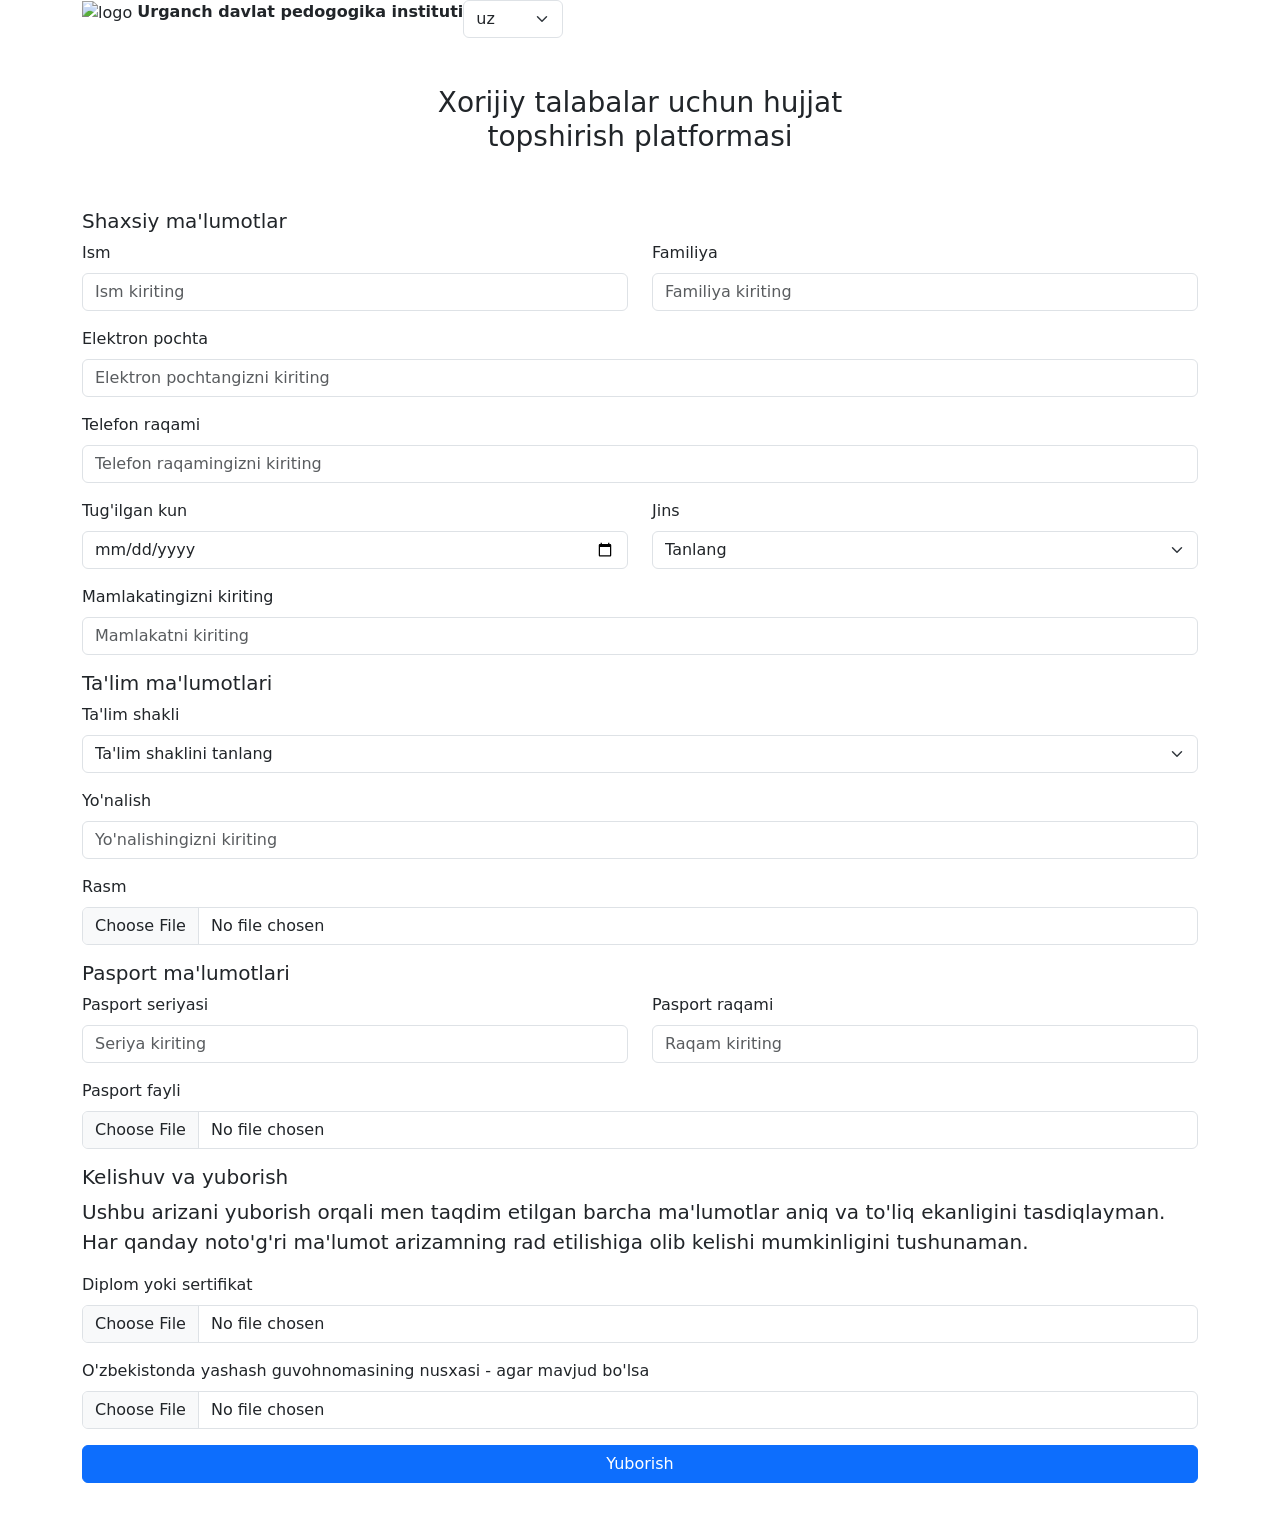
==== src/main/resources/templates/index.html @ fad31aa7 "add language pack" ====
<!DOCTYPE html>
<html lang="en" xmlns:th="https://www.thymeleaf.org">
<head>
    <meta charset="UTF-8">
    <meta name="viewport" content="width=device-width, initial-scale=1.0">
    <title>Hujjat topshirish formasi</title>
    <link rel="preconnect" href="https://fonts.googleapis.com">
    <link rel="preconnect" href="https://fonts.gstatic.com" crossorigin>
    <link href="https://fonts.googleapis.com/css2?family=Open+Sans:ital,wght@0,300..800;1,300..800&family=Poppins:ital,wght@0,100;0,200;0,300;0,400;0,500;0,600;0,700;0,800;0,900;1,100;1,200;1,300;1,400;1,500;1,600;1,700;1,800;1,900&display=swap"
          rel="stylesheet">
    <link href="https://cdn.jsdelivr.net/npm/bootstrap@5.3.0-alpha3/dist/css/bootstrap.min.css" rel="stylesheet">
    <link rel="stylesheet" href="/css/style.css">
</head>
<body>
<header class="header">
    <div class="container">
        <div class="nav">
            <div>
                <img src="/image/urspi_new.png" alt="logo" width="70px">
                <span style="font-weight: 900">Urganch davlat pedogogika instituti</span>
            </div>
            <select id="lang" class="form-select" style="width: 100px">
                <option value="uz" name="uz">uz</option>
                <option value="ru" name="ru">ru</option>
                <option value="eng" name="eng">eng</option>
            </select>
        </div>


    </div>
</header>

<div class="d-flex justify-content-center text-center mt-5">
    <h3 class="header-text">Xorijiy talabalar uchun hujjat <br> topshirish platformasi</h3>
</div>

<div class="container form-container mt-5 mb-5">
    <div>
        <form method="post" action="/create/application" enctype="multipart/form-data">
            <h5>Shaxsiy ma'lumotlar</h5>
            <div class="row mb-3">
                <div class="col-md-6">
                    <label for="firstName" class="form-label">Ism</label>
                    <input type="text" class="form-control" id="firstName"  placeholder="Ism kiriting" name="firstName" th:field="${studentDTO.firstName}">
                </div>
                <div class="col-md-6">
                    <label for="lastName" class="form-label">Familiya</label>
                    <input type="text" class="form-control" id="lastName" placeholder="Familiya kiriting" name="lastName" th:field="${studentDTO.lastName}">
                </div>
            </div>

            <div class="mb-3">
                <label for="email" class="form-label">Elektron pochta</label>
                <input type="email" class="form-control" id="email" placeholder="Elektron pochtangizni kiriting" name="email" th:field="${studentDTO.email}">
            </div>

            <div class="mb-3">
                <label for="phone" class="form-label">Telefon raqami</label>
                <input type="tel" class="form-control" id="phone" placeholder="Telefon raqamingizni kiriting" name="phone" th:field="${studentDTO.phone}">
            </div>

            <div class="row mb-3">
                <div class="col-md-6">
                    <label for="birthDate" class="form-label">Tug'ilgan kun</label>
                    <input type="date" class="form-control" id="birthDate" th:field="${studentDTO.birthDate}" name="birthDate">
                </div>
                <div class="col-md-6">
                    <label for="gender" class="form-label">Jins</label>
                    <select class="form-select" id="gender" name="gender" th:field="${studentDTO.gender}">
                        <option value="">Tanlang</option>
                        <option value="male">Erkak</option>
                        <option value="female">Ayol</option>
                    </select>
                </div>
            </div>

            <div class="mb-3">
                <label for="country" class="form-label">Mamlakatingizni kiriting</label>
                <input type="text" class="form-control" name="country" id="country" placeholder="Mamlakatni kiriting" th:field="${studentDTO.country}">
            </div>
            <div>
                <h5>Ta'lim ma'lumotlari</h5>
                <div class="mb-3">
                    <label for="educationType" class="form-label">Ta'lim shakli</label>
                    <select class="form-select" id="educationType" name="studyType" th:field="${studentDTO.studyType}">
                        <option value="">Ta'lim shaklini tanlang</option>
                        <option value="bakalavr">Bakalavr</option>
                        <option value="magistr">Magistr</option>
                    </select>
                </div>

                <div class="mb-3">
                    <label for="specialization" class="form-label">Yo'nalish</label>
                    <input type="text" class="form-control" id="specialization" placeholder="Yo'nalishingizni kiriting" name="studyDirection" th:field="${studentDTO.studyDirection}">
                </div>

                <div class="mb-3">
                    <label for="photo" class="form-label">Rasm</label>
                    <input type="file" class="form-control" id="photo" name="imageLink" th:field="${studentDTO.imageLink}">
                </div>

                <h5>Pasport ma'lumotlari</h5>
                <div class="row mb-3">
                    <div class="col-md-6">
                        <label for="idCardSeries" class="form-label">Pasport seriyasi</label>
                        <input type="text" class="form-control" id="idCardSeries" placeholder="Seriya kiriting" name="idCardSeries" th:field="${studentDTO.idCardSeries}">
                    </div>
                    <div class="col-md-6">
                        <label for="passportNumber" class="form-label">Pasport raqami</label>
                        <input type="text" class="form-control" id="passportNumber" placeholder="Raqam kiriting" name="idCardNumber" th:field="${studentDTO.idCardNumber}">
                    </div>
                </div>

                <div class="mb-1">
                    <label for="passportFile" class="form-label">Pasport fayli</label>
                    <input type="file" class="form-control" id="passportFile" name="idCardFileLink" th:field="${studentDTO.idCardFileLink}">
                </div>

                <h5 class="mt-3">Kelishuv va yuborish</h5>
                <p class="lead">Ushbu arizani yuborish orqali men taqdim etilgan barcha ma'lumotlar aniq va to'liq
                    ekanligini tasdiqlayman. Har qanday noto'g'ri ma'lumot arizamning rad etilishiga olib kelishi
                    mumkinligini tushunaman.</p>

                <div class="mb-3">
                    <label for="diplomaFile" class="form-label">Diplom yoki sertifikat</label>
                    <input type="file" class="form-control" id="diplomaFile" name="diplomaOrCertificateLink" th:field="${studentDTO.diplomaOrCertificateLink}" >
                </div>

                <div class="mb-3">
                    <label for="residencePermit" class="form-label">O'zbekistonda yashash guvohnomasining nusxasi - agar
                        mavjud bo'lsa</label>
                    <input type="file" class="form-control" id="residencePermit" name="testimonyFileLink" th:field="${studentDTO.testimonyFileLink}">
                </div>

                <button type="submit" class="btn btn-primary w-100">Yuborish</button>

            </div>
        </form>
    </div>
</div>
<script src="https://cdn.jsdelivr.net/npm/bootstrap@5.3.0-alpha3/dist/js/bootstrap.bundle.min.js"></script>
<script>
    document.getElementById("lang").addEventListener("change", function() {
        const selectedValue = this.value;
        if (selectedValue) {
            window.location.href = `?lang=${selectedValue}`;
            fetch(`?lang=${selectedValue}`)
                .then(response => response.text())  // Assuming the response is plain text
                .then(data => {
                    console.log(data);
                    // Optionally, do something with the response, e.g., update the DOM
                })
                .catch(error => console.error('Error:', error));
        }
    });
</script>
</body>
</html>
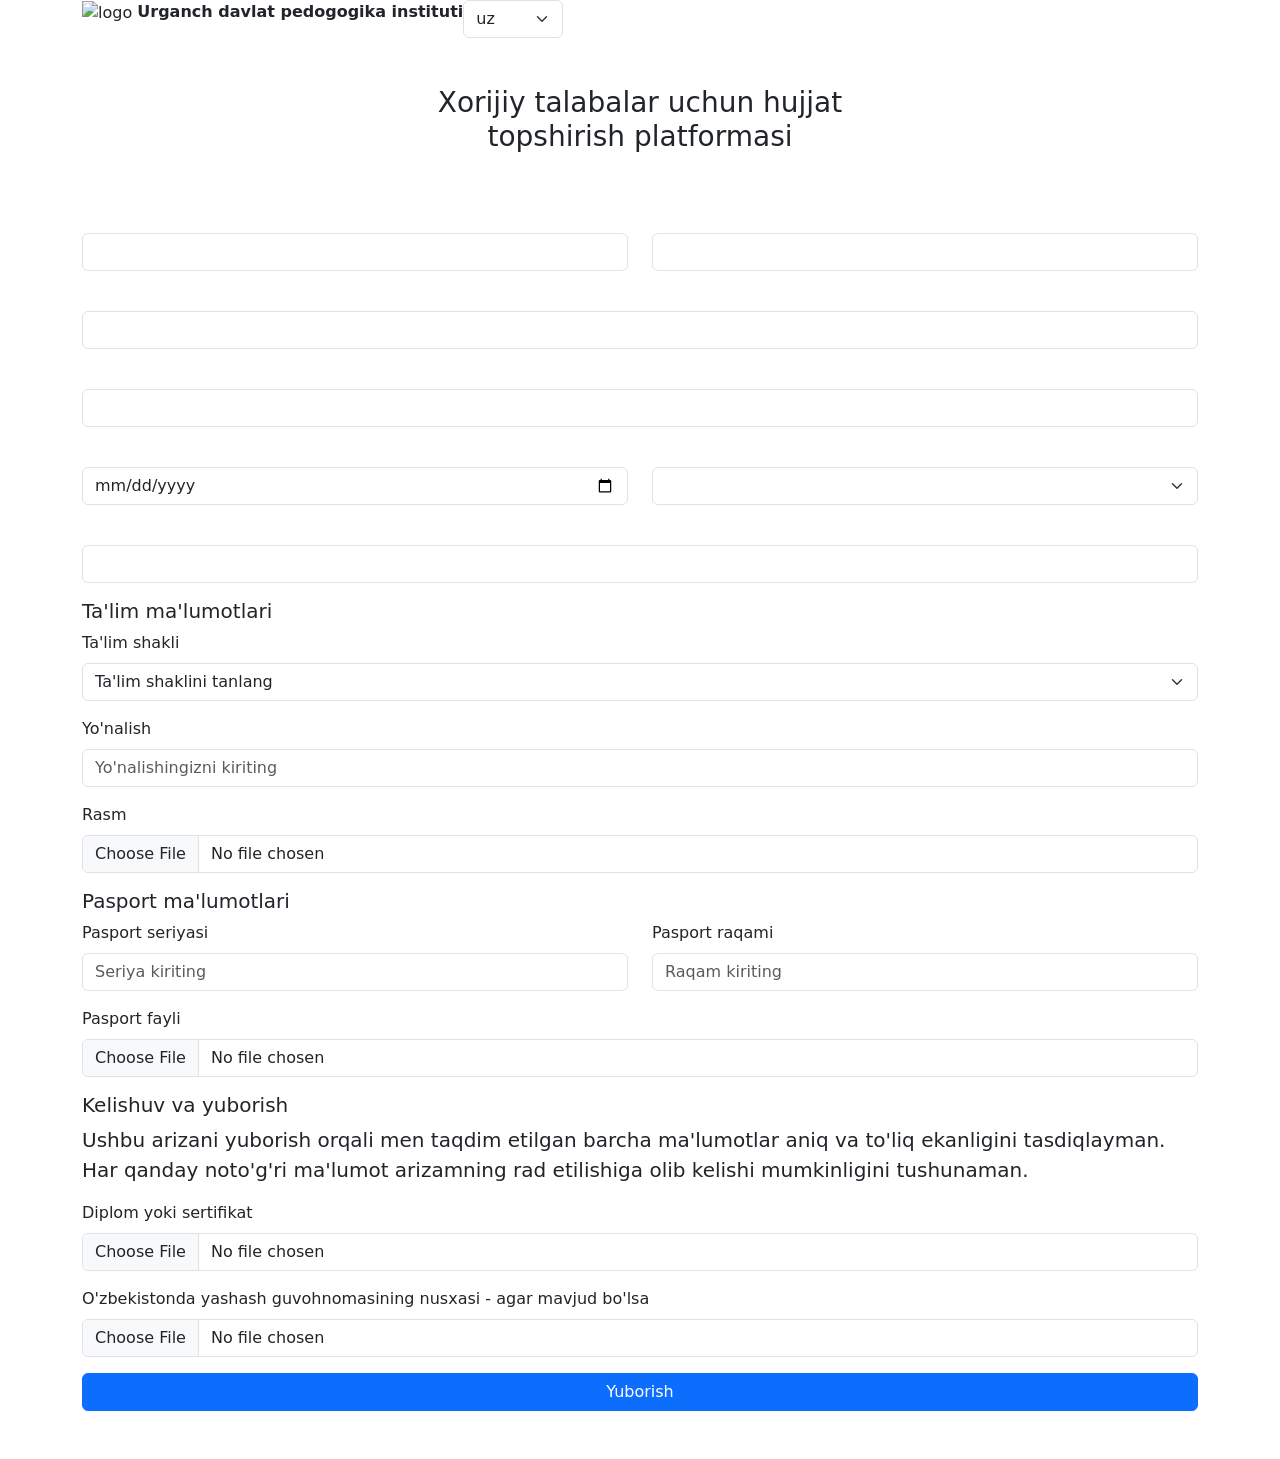
==== commit 349dc9ad: "add message source and properties files" ====
--- a/src/main/resources/templates/index.html
+++ b/src/main/resources/templates/index.html
@@ -31,52 +31,51 @@
 </header>
 
 <div class="d-flex justify-content-center text-center mt-5">
-    <h3 class="header-text">Xorijiy talabalar uchun hujjat <br> topshirish platformasi</h3>
+    <h3 class="header-text" th:text="#{title}" >Xorijiy talabalar uchun hujjat <br> topshirish platformasi</h3>
 </div>
 
 <div class="container form-container mt-5 mb-5">
     <div>
         <form method="post" action="/create/application" enctype="multipart/form-data">
-            <h5>Shaxsiy ma'lumotlar</h5>
             <div class="row mb-3">
                 <div class="col-md-6">
-                    <label for="firstName" class="form-label">Ism</label>
-                    <input type="text" class="form-control" id="firstName"  placeholder="Ism kiriting" name="firstName" th:field="${studentDTO.firstName}">
+                    <label for="firstName" class="form-label" th:text="#{firstname}"></label>
+                    <input type="text" class="form-control" id="firstName" name="firstName" th:field="${studentDTO.firstName}">
                 </div>
                 <div class="col-md-6">
-                    <label for="lastName" class="form-label">Familiya</label>
-                    <input type="text" class="form-control" id="lastName" placeholder="Familiya kiriting" name="lastName" th:field="${studentDTO.lastName}">
+                    <label for="lastName" class="form-label" th:text="#{lastname}"></label>
+                    <input type="text" class="form-control" id="lastName" name="lastName" th:field="${studentDTO.lastName}">
                 </div>
             </div>
 
             <div class="mb-3">
-                <label for="email" class="form-label">Elektron pochta</label>
-                <input type="email" class="form-control" id="email" placeholder="Elektron pochtangizni kiriting" name="email" th:field="${studentDTO.email}">
+                <label for="email" class="form-label" th:text="#{email}"></label>
+                <input type="email" class="form-control" id="email" name="email" th:field="${studentDTO.email}">
             </div>
 
             <div class="mb-3">
-                <label for="phone" class="form-label">Telefon raqami</label>
-                <input type="tel" class="form-control" id="phone" placeholder="Telefon raqamingizni kiriting" name="phone" th:field="${studentDTO.phone}">
+                <label for="phone" class="form-label" th:text="#{phone}"></label>
+                <input type="tel" class="form-control" id="phone" name="phone" th:field="${studentDTO.phone}">
             </div>
 
             <div class="row mb-3">
                 <div class="col-md-6">
-                    <label for="birthDate" class="form-label">Tug'ilgan kun</label>
+                    <label for="birthDate" class="form-label" th:text="#{birthDate}"></label>
                     <input type="date" class="form-control" id="birthDate" th:field="${studentDTO.birthDate}" name="birthDate">
                 </div>
                 <div class="col-md-6">
-                    <label for="gender" class="form-label">Jins</label>
+                    <label for="gender" class="form-label" th:text="#{gender}"></label>
                     <select class="form-select" id="gender" name="gender" th:field="${studentDTO.gender}">
-                        <option value="">Tanlang</option>
-                        <option value="male">Erkak</option>
-                        <option value="female">Ayol</option>
+                        <option value="" th:text="#{select}"></option>
+                        <option value="male" th:text="#{male}"></option>
+                        <option value="female" th:text="#{female}"></option>
                     </select>
                 </div>
             </div>
 
             <div class="mb-3">
-                <label for="country" class="form-label">Mamlakatingizni kiriting</label>
-                <input type="text" class="form-control" name="country" id="country" placeholder="Mamlakatni kiriting" th:field="${studentDTO.country}">
+                <label for="country" class="form-label" th:text="#{country}"></label>
+                <input type="text" class="form-control" name="country" id="country" th:field="${studentDTO.country}">
             </div>
             <div>
                 <h5>Ta'lim ma'lumotlari</h5>
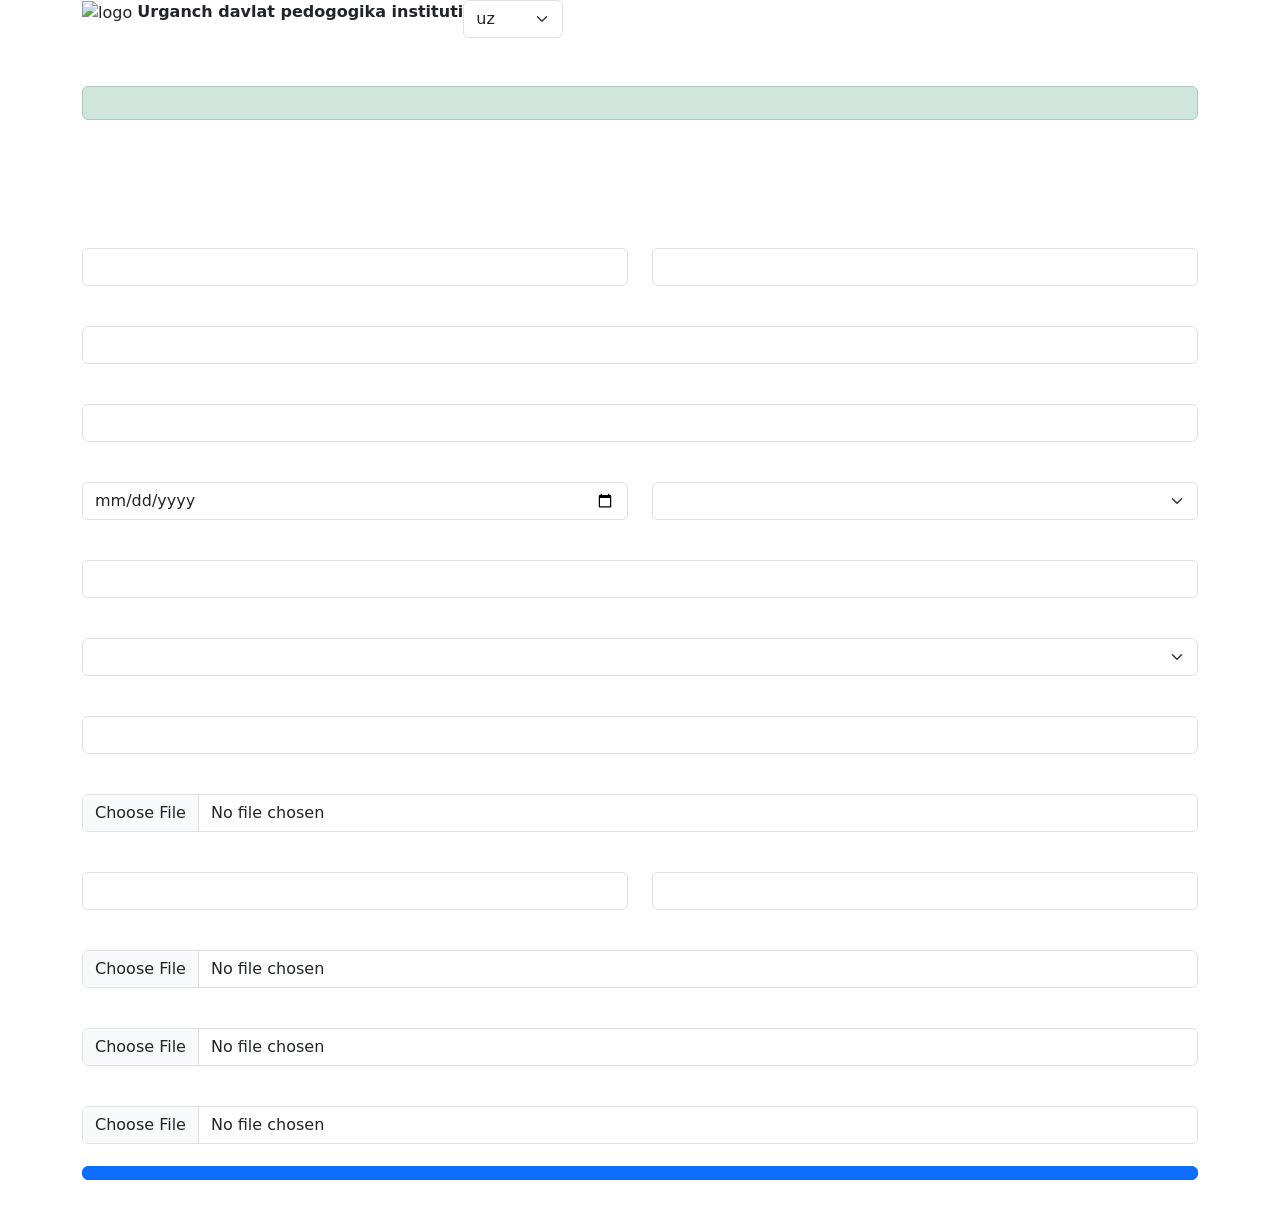
==== commit 588fb40c: "add message source and properties" ====
--- a/src/main/resources/templates/index.html
+++ b/src/main/resources/templates/index.html
@@ -19,9 +19,9 @@
                 <img src="/image/urspi_new.png" alt="logo" width="70px">
                 <span style="font-weight: 900">Urganch davlat pedogogika instituti</span>
             </div>
-            <select id="lang" class="form-select" style="width: 100px">
+            <label for="lang"></label><select id="lang" class="form-select" style="width: 100px">
                 <option value="uz" name="uz">uz</option>
-                <option value="ru" name="ru">ru</option>
+<!--                <option value="ru" name="ru">ru</option>-->
                 <option value="eng" name="eng">eng</option>
             </select>
         </div>
@@ -29,43 +29,50 @@
 
     </div>
 </header>
+<div th:if="${param.success}" class="container mt-5">
+    <div class="alert alert-success" th:text="#{success}">
+
+    </div>
+</div>
 
 <div class="d-flex justify-content-center text-center mt-5">
-    <h3 class="header-text" th:text="#{title}" >Xorijiy talabalar uchun hujjat <br> topshirish platformasi</h3>
+    <h3 class="header-text" th:text="#{title}" ></h3>
 </div>
 
 <div class="container form-container mt-5 mb-5">
     <div>
-        <form method="post" action="/create/application" enctype="multipart/form-data">
+        <form method="post" action="/create/application" enctype="multipart/form-data" th:object="${studentDTO}">
             <div class="row mb-3">
                 <div class="col-md-6">
                     <label for="firstName" class="form-label" th:text="#{firstname}"></label>
-                    <input type="text" class="form-control" id="firstName" name="firstName" th:field="${studentDTO.firstName}">
+                    <input type="text" class="form-control" id="firstName" name="firstName" th:field="${studentDTO.firstName}" required>
                 </div>
                 <div class="col-md-6">
                     <label for="lastName" class="form-label" th:text="#{lastname}"></label>
-                    <input type="text" class="form-control" id="lastName" name="lastName" th:field="${studentDTO.lastName}">
+                    <input type="text" class="form-control" id="lastName" name="lastName" th:field="${studentDTO.lastName}" required>
                 </div>
             </div>
 
             <div class="mb-3">
                 <label for="email" class="form-label" th:text="#{email}"></label>
-                <input type="email" class="form-control" id="email" name="email" th:field="${studentDTO.email}">
+                <input type="email" class="form-control" id="email" name="email" th:field="${studentDTO.email}" required>
+                <p th:if="${#fields.hasErrors('email')}" th:errorclass="text-danger" th:errors="${studentDTO.email}"></p>
             </div>
 
             <div class="mb-3">
                 <label for="phone" class="form-label" th:text="#{phone}"></label>
-                <input type="tel" class="form-control" id="phone" name="phone" th:field="${studentDTO.phone}">
+                <input type="tel" class="form-control" id="phone" name="phone" th:field="${studentDTO.phone}" required>
+                <p th:if="${#fields.hasErrors('phone')}" th:errorclass="text-danger" th:errors="${studentDTO.phone}"></p>
             </div>
 
             <div class="row mb-3">
                 <div class="col-md-6">
                     <label for="birthDate" class="form-label" th:text="#{birthDate}"></label>
-                    <input type="date" class="form-control" id="birthDate" th:field="${studentDTO.birthDate}" name="birthDate">
+                    <input type="date" class="form-control" id="birthDate" th:field="${studentDTO.birthDate}" name="birthDate" required>
                 </div>
                 <div class="col-md-6">
                     <label for="gender" class="form-label" th:text="#{gender}"></label>
-                    <select class="form-select" id="gender" name="gender" th:field="${studentDTO.gender}">
+                    <select class="form-select" id="gender" name="gender" th:field="${studentDTO.gender}" required>
                         <option value="" th:text="#{select}"></option>
                         <option value="male" th:text="#{male}"></option>
                         <option value="female" th:text="#{female}"></option>
@@ -75,63 +82,60 @@
 
             <div class="mb-3">
                 <label for="country" class="form-label" th:text="#{country}"></label>
-                <input type="text" class="form-control" name="country" id="country" th:field="${studentDTO.country}">
+                <input type="text" class="form-control" name="country" id="country" th:field="${studentDTO.country}" required>
             </div>
             <div>
-                <h5>Ta'lim ma'lumotlari</h5>
+                <h5 th:text="#{educationInfo}"></h5>
                 <div class="mb-3">
-                    <label for="educationType" class="form-label">Ta'lim shakli</label>
-                    <select class="form-select" id="educationType" name="studyType" th:field="${studentDTO.studyType}">
-                        <option value="">Ta'lim shaklini tanlang</option>
-                        <option value="bakalavr">Bakalavr</option>
-                        <option value="magistr">Magistr</option>
+                    <label for="educationType" class="form-label" th:text="#{educationType}"></label>
+                    <select class="form-select" id="educationType" name="studyType" th:field="${studentDTO.studyType}" required>
+                        <option value="" th:text="#{selectEducationType}" ></option>
+                        <option value="bakalavr" th:text="#{bachelor}"></option>
+                        <option value="magistr" th:text="#{mastersDegree}"></option>
                     </select>
                 </div>
 
                 <div class="mb-3">
-                    <label for="specialization" class="form-label">Yo'nalish</label>
-                    <input type="text" class="form-control" id="specialization" placeholder="Yo'nalishingizni kiriting" name="studyDirection" th:field="${studentDTO.studyDirection}">
+                    <label for="specialization" class="form-label" th:text="#{major}"></label>
+                    <input type="text" class="form-control" id="specialization"  name="studyDirection" th:field="${studentDTO.studyDirection}" required>
                 </div>
 
                 <div class="mb-3">
-                    <label for="photo" class="form-label">Rasm</label>
+                    <label for="photo" class="form-label" th:text="#{image}" required></label>
                     <input type="file" class="form-control" id="photo" name="imageLink" th:field="${studentDTO.imageLink}">
                 </div>
 
-                <h5>Pasport ma'lumotlari</h5>
+
                 <div class="row mb-3">
                     <div class="col-md-6">
-                        <label for="idCardSeries" class="form-label">Pasport seriyasi</label>
-                        <input type="text" class="form-control" id="idCardSeries" placeholder="Seriya kiriting" name="idCardSeries" th:field="${studentDTO.idCardSeries}">
+                        <label for="idCardSeries" class="form-label" th:text="#{idCardSeries}"></label>
+                        <input type="text" class="form-control" id="idCardSeries"  name="idCardSeries" th:field="${studentDTO.idCardSeries}" required>
                     </div>
                     <div class="col-md-6">
-                        <label for="passportNumber" class="form-label">Pasport raqami</label>
-                        <input type="text" class="form-control" id="passportNumber" placeholder="Raqam kiriting" name="idCardNumber" th:field="${studentDTO.idCardNumber}">
+                        <label for="passportNumber" class="form-label" th:text="#{idCardNumber}"></label>
+                        <input type="text" class="form-control" id="passportNumber" name="idCardNumber" th:field="${studentDTO.idCardNumber}" required>
                     </div>
                 </div>
 
                 <div class="mb-1">
-                    <label for="passportFile" class="form-label">Pasport fayli</label>
-                    <input type="file" class="form-control" id="passportFile" name="idCardFileLink" th:field="${studentDTO.idCardFileLink}">
+                    <label for="passportFile" class="form-label" th:text="#{idCardFile}"></label>
+                    <input type="file" class="form-control" id="passportFile" name="idCardFileLink" th:field="${studentDTO.idCardFileLink}" required>
                 </div>
 
-                <h5 class="mt-3">Kelishuv va yuborish</h5>
-                <p class="lead">Ushbu arizani yuborish orqali men taqdim etilgan barcha ma'lumotlar aniq va to'liq
-                    ekanligini tasdiqlayman. Har qanday noto'g'ri ma'lumot arizamning rad etilishiga olib kelishi
-                    mumkinligini tushunaman.</p>
+                <h5 class="mt-3" th:text="#{agreement}"></h5>
+                <p class="lead" th:text="#{policy}"></p>
 
                 <div class="mb-3">
-                    <label for="diplomaFile" class="form-label">Diplom yoki sertifikat</label>
-                    <input type="file" class="form-control" id="diplomaFile" name="diplomaOrCertificateLink" th:field="${studentDTO.diplomaOrCertificateLink}" >
+                    <label for="diplomaFile" class="form-label" th:text="#{diplomaOrCertificateFile}"></label>
+                    <input type="file" class="form-control" id="diplomaFile" name="diplomaOrCertificateLink" th:field="${studentDTO.diplomaOrCertificateLink}" required >
                 </div>
 
                 <div class="mb-3">
-                    <label for="residencePermit" class="form-label">O'zbekistonda yashash guvohnomasining nusxasi - agar
-                        mavjud bo'lsa</label>
+                    <label for="residencePermit" class="form-label" th:text="#{uzb}"></label>
                     <input type="file" class="form-control" id="residencePermit" name="testimonyFileLink" th:field="${studentDTO.testimonyFileLink}">
                 </div>
 
-                <button type="submit" class="btn btn-primary w-100">Yuborish</button>
+                <button type="submit" class="btn btn-primary w-100" th:text="#{sendBtn}"></button>
 
             </div>
         </form>
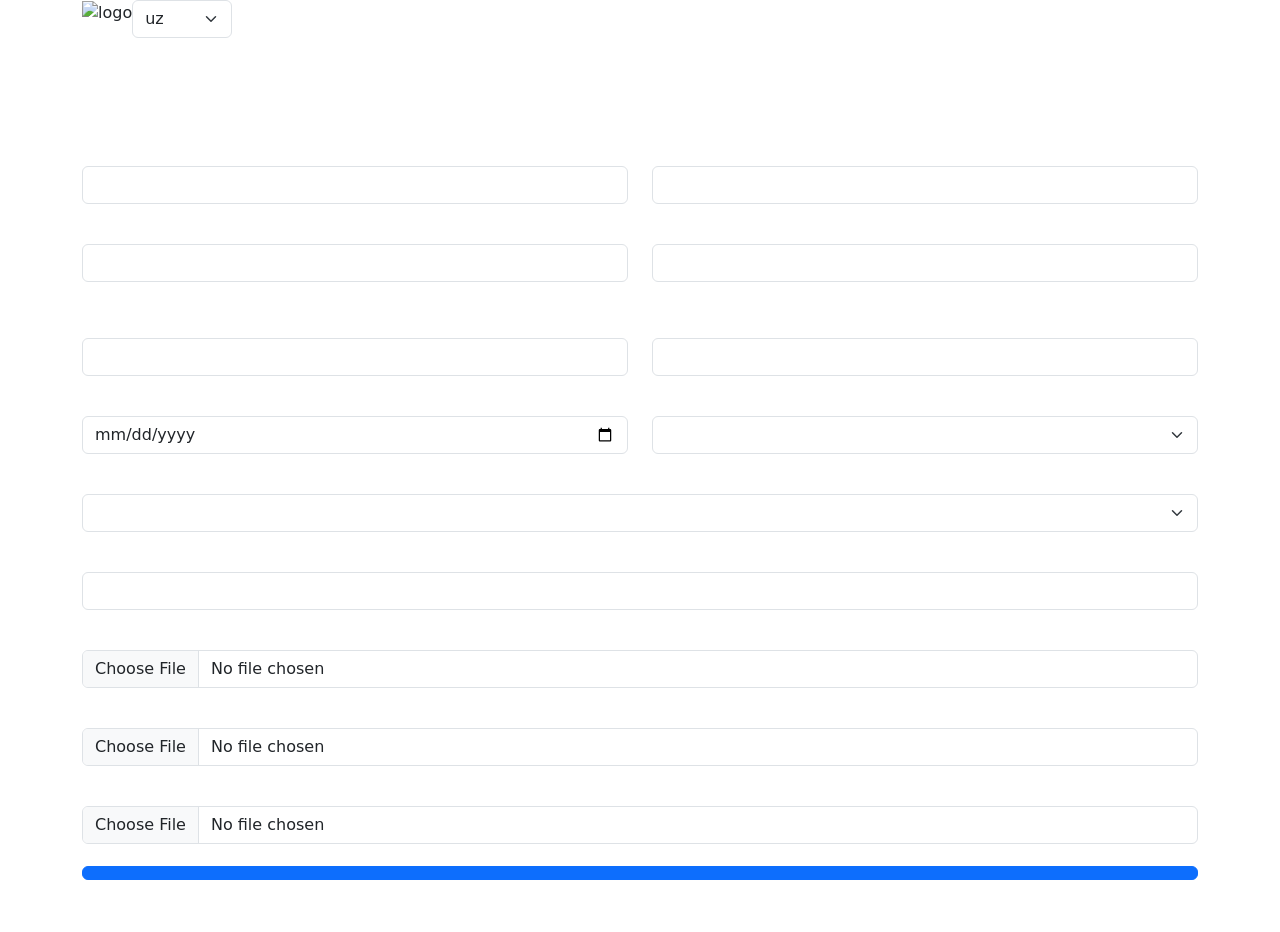
==== commit 5b46a98d: "change texts" ====
--- a/src/main/resources/templates/index.html
+++ b/src/main/resources/templates/index.html
@@ -17,7 +17,7 @@
         <div class="nav">
             <div>
                 <img src="/image/urspi_new.png" alt="logo" width="70px">
-                <span style="font-weight: 900">Urganch davlat pedogogika instituti</span>
+                <span style="font-weight: 900" th:text="#{urspi}"></span>
             </div>
             <label for="lang"></label><select id="lang" class="form-select" style="width: 100px">
                 <option value="uz" name="uz">uz</option>
@@ -25,15 +25,8 @@
                 <option value="eng" name="eng">eng</option>
             </select>
         </div>
-
-
     </div>
 </header>
-<div th:if="${param.success}" class="container mt-5">
-    <div class="alert alert-success" th:text="#{success}">
-
-    </div>
-</div>
 
 <div class="d-flex justify-content-center text-center mt-5">
     <h3 class="header-text" th:text="#{title}" ></h3>
@@ -45,44 +38,58 @@
             <div class="row mb-3">
                 <div class="col-md-6">
                     <label for="firstName" class="form-label" th:text="#{firstname}"></label>
-                    <input type="text" class="form-control" id="firstName" name="firstName" th:field="${studentDTO.firstName}" required>
+                    <input type="text" class="form-control" id="firstName" name="firstName" th:field="*{firstName}" required>
                 </div>
                 <div class="col-md-6">
                     <label for="lastName" class="form-label" th:text="#{lastname}"></label>
-                    <input type="text" class="form-control" id="lastName" name="lastName" th:field="${studentDTO.lastName}" required>
+                    <input type="text" class="form-control" id="lastName" name="lastName" th:field="*{lastName}" required>
                 </div>
             </div>
-
-            <div class="mb-3">
-                <label for="email" class="form-label" th:text="#{email}"></label>
-                <input type="email" class="form-control" id="email" name="email" th:field="${studentDTO.email}" required>
-                <p th:if="${#fields.hasErrors('email')}" th:errorclass="text-danger" th:errors="${studentDTO.email}"></p>
+            <div class="row mb-3">
+                <div class="col-sm-6">
+                    <div class="mb-3">
+                        <label for="email" class="form-label" th:text="#{email}"></label>
+                        <input type="email" class="form-control" id="email" name="email" th:field="*{email}" required>
+                        <p th:if="${#fields.hasErrors('email')}" th:errorclass="text-danger" th:errors="*{email}"></p>
+                    </div>
+                </div>
+                <div class="col-sm-6">
+                    <div class="mb-3">
+                        <label for="whatsapp" class="form-label" th:text="#{whatsapp}"></label>
+                        <input type="text" class="form-control" id="whatsapp" name="whatsapp" th:field="*{whatsapp}" required>
+                        <p th:if="${#fields.hasErrors('whatsapp')}" th:errorclass="text-danger" th:errors="*{whatsapp}"></p>
+                    </div>
+                </div>
             </div>
-
-            <div class="mb-3">
-                <label for="phone" class="form-label" th:text="#{phone}"></label>
-                <input type="tel" class="form-control" id="phone" name="phone" th:field="${studentDTO.phone}" required>
-                <p th:if="${#fields.hasErrors('phone')}" th:errorclass="text-danger" th:errors="${studentDTO.phone}"></p>
+            <div class="row">
+                <div class="col-6">
+                    <div class="mb-3">
+                        <label for="phone" class="form-label" th:text="#{phone}"></label>
+                        <input type="tel" class="form-control" id="phone" name="phone" th:field="*{phone}" required>
+                        <p th:if="${#fields.hasErrors('phone')}" th:errorclass="text-danger" th:errors="*{phone}"></p>
+                    </div>
+                </div>
+                <div class="col-6">
+                    <div class="mb-3">
+                        <label for="country" class="form-label" th:text="#{country}"></label>
+                        <input type="text" class="form-control" name="country" id="country" th:field="*{country}" required>
+                    </div>
+                </div>
             </div>
-
             <div class="row mb-3">
                 <div class="col-md-6">
                     <label for="birthDate" class="form-label" th:text="#{birthDate}"></label>
-                    <input type="date" class="form-control" id="birthDate" th:field="${studentDTO.birthDate}" name="birthDate" required>
+                    <input type="date" class="form-control" id="birthDate" th:field="*{birthDate}" name="birthDate" required>
                 </div>
                 <div class="col-md-6">
                     <label for="gender" class="form-label" th:text="#{gender}"></label>
-                    <select class="form-select" id="gender" name="gender" th:field="${studentDTO.gender}" required>
+                    <select class="form-select" id="gender" name="gender" th:field="*{gender}" required>
                         <option value="" th:text="#{select}"></option>
                         <option value="male" th:text="#{male}"></option>
                         <option value="female" th:text="#{female}"></option>
+                        <option value="preferNotToSay" th:text="#{preferNotToSay}"></option>
                     </select>
                 </div>
-            </div>
-
-            <div class="mb-3">
-                <label for="country" class="form-label" th:text="#{country}"></label>
-                <input type="text" class="form-control" name="country" id="country" th:field="${studentDTO.country}" required>
             </div>
             <div>
                 <h5 th:text="#{educationInfo}"></h5>
@@ -99,41 +106,21 @@
                     <label for="specialization" class="form-label" th:text="#{major}"></label>
                     <input type="text" class="form-control" id="specialization"  name="studyDirection" th:field="${studentDTO.studyDirection}" required>
                 </div>
-
                 <div class="mb-3">
                     <label for="photo" class="form-label" th:text="#{image}" required></label>
                     <input type="file" class="form-control" id="photo" name="imageLink" th:field="${studentDTO.imageLink}">
                 </div>
-
-
-                <div class="row mb-3">
-                    <div class="col-md-6">
-                        <label for="idCardSeries" class="form-label" th:text="#{idCardSeries}"></label>
-                        <input type="text" class="form-control" id="idCardSeries"  name="idCardSeries" th:field="${studentDTO.idCardSeries}" required>
-                    </div>
-                    <div class="col-md-6">
-                        <label for="passportNumber" class="form-label" th:text="#{idCardNumber}"></label>
-                        <input type="text" class="form-control" id="passportNumber" name="idCardNumber" th:field="${studentDTO.idCardNumber}" required>
-                    </div>
+                <div class="mb-3">
+                    <label for="diplomaFile" class="form-label" th:text="#{diplomaOrCertificateFile}"></label>
+                    <input type="file" class="form-control" id="diplomaFile" name="diplomaOrCertificateLink" th:field="${studentDTO.diplomaOrCertificateLink}" required >
                 </div>
-
-                <div class="mb-1">
-                    <label for="passportFile" class="form-label" th:text="#{idCardFile}"></label>
-                    <input type="file" class="form-control" id="passportFile" name="idCardFileLink" th:field="${studentDTO.idCardFileLink}" required>
+                <div class="mb-3">
+                    <label for="residencePermit" class="form-label" th:text="#{uzb}"></label>
+                    <input type="file" class="form-control" id="residencePermit" name="testimonyFileLink" th:field="${studentDTO.testimonyFileLink}">
                 </div>
 
                 <h5 class="mt-3" th:text="#{agreement}"></h5>
                 <p class="lead" th:text="#{policy}"></p>
-
-                <div class="mb-3">
-                    <label for="diplomaFile" class="form-label" th:text="#{diplomaOrCertificateFile}"></label>
-                    <input type="file" class="form-control" id="diplomaFile" name="diplomaOrCertificateLink" th:field="${studentDTO.diplomaOrCertificateLink}" required >
-                </div>
-
-                <div class="mb-3">
-                    <label for="residencePermit" class="form-label" th:text="#{uzb}"></label>
-                    <input type="file" class="form-control" id="residencePermit" name="testimonyFileLink" th:field="${studentDTO.testimonyFileLink}">
-                </div>
 
                 <button type="submit" class="btn btn-primary w-100" th:text="#{sendBtn}"></button>
 
@@ -148,10 +135,9 @@
         if (selectedValue) {
             window.location.href = `?lang=${selectedValue}`;
             fetch(`?lang=${selectedValue}`)
-                .then(response => response.text())  // Assuming the response is plain text
+                .then(response => response.text())
                 .then(data => {
                     console.log(data);
-                    // Optionally, do something with the response, e.g., update the DOM
                 })
                 .catch(error => console.error('Error:', error));
         }
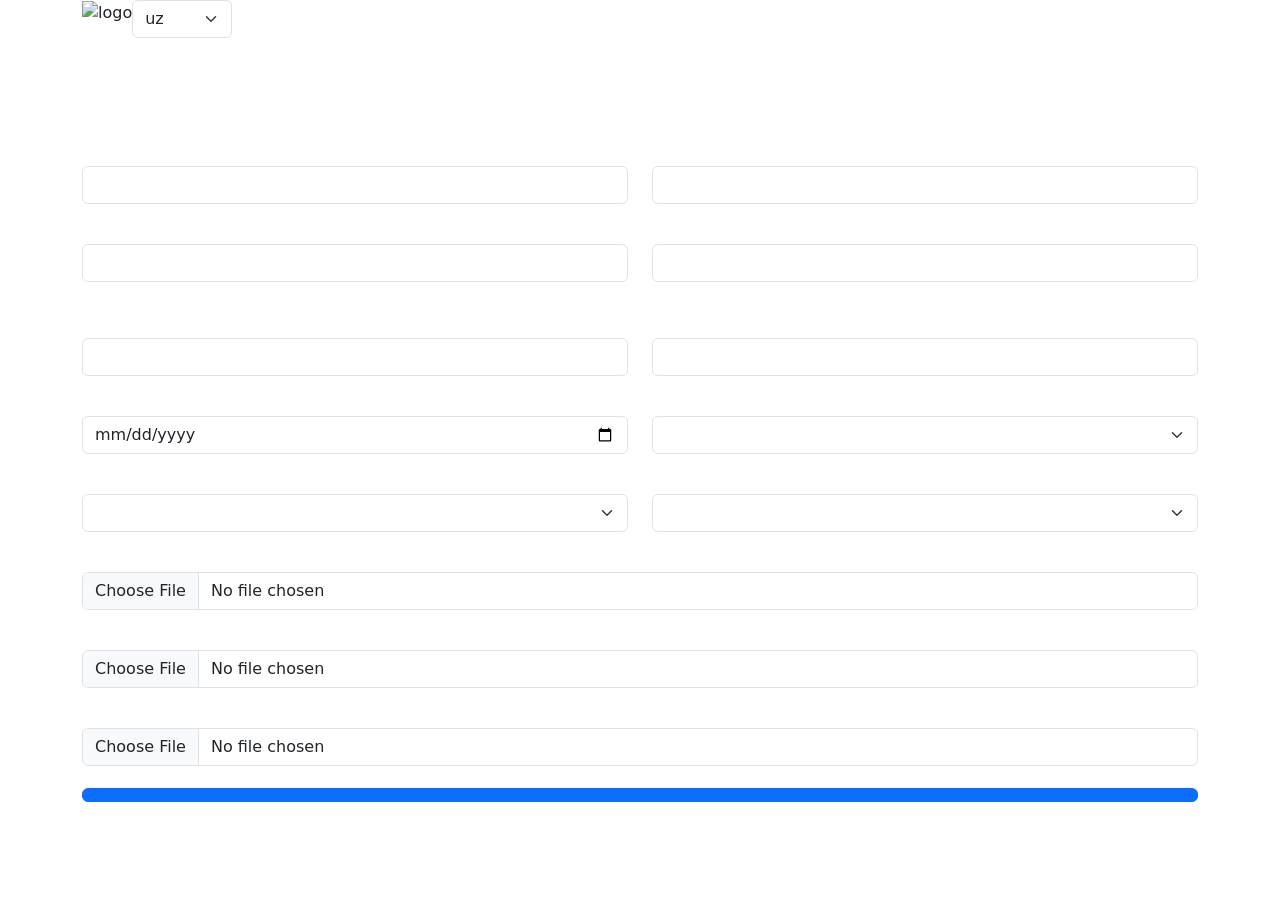
==== commit d8d466c4: "Direction CRUD completed add success page" ====
--- a/src/main/resources/templates/index.html
+++ b/src/main/resources/templates/index.html
@@ -19,17 +19,16 @@
                 <img src="/image/urspi_new.png" alt="logo" width="70px">
                 <span style="font-weight: 900" th:text="#{urspi}"></span>
             </div>
-            <label for="lang"></label><select id="lang" class="form-select" style="width: 100px">
-                <option value="uz" name="uz">uz</option>
-<!--                <option value="ru" name="ru">ru</option>-->
-                <option value="eng" name="eng">eng</option>
-            </select>
+            <select id="lang" class="form-select" style="width: 100px">
+            <option value="uz" name="uz">uz</option>
+            <option value="eng" name="eng">eng</option>
+        </select>
         </div>
     </div>
 </header>
 
 <div class="d-flex justify-content-center text-center mt-5">
-    <h3 class="header-text" th:text="#{title}" ></h3>
+    <h3 class="header-text" th:text="#{title}"></h3>
 </div>
 
 <div class="container form-container mt-5 mb-5">
@@ -38,11 +37,13 @@
             <div class="row mb-3">
                 <div class="col-md-6">
                     <label for="firstName" class="form-label" th:text="#{firstname}"></label>
-                    <input type="text" class="form-control" id="firstName" name="firstName" th:field="*{firstName}" required>
+                    <input type="text" class="form-control" id="firstName" name="firstName" th:field="*{firstName}"
+                           required>
                 </div>
                 <div class="col-md-6">
                     <label for="lastName" class="form-label" th:text="#{lastname}"></label>
-                    <input type="text" class="form-control" id="lastName" name="lastName" th:field="*{lastName}" required>
+                    <input type="text" class="form-control" id="lastName" name="lastName" th:field="*{lastName}"
+                           required>
                 </div>
             </div>
             <div class="row mb-3">
@@ -56,8 +57,10 @@
                 <div class="col-sm-6">
                     <div class="mb-3">
                         <label for="whatsapp" class="form-label" th:text="#{whatsapp}"></label>
-                        <input type="text" class="form-control" id="whatsapp" name="whatsapp" th:field="*{whatsapp}" required>
-                        <p th:if="${#fields.hasErrors('whatsapp')}" th:errorclass="text-danger" th:errors="*{whatsapp}"></p>
+                        <input type="text" class="form-control" id="whatsapp" name="whatsapp" th:field="*{whatsapp}"
+                               required>
+                        <p th:if="${#fields.hasErrors('whatsapp')}" th:errorclass="text-danger"
+                           th:errors="*{whatsapp}"></p>
                     </div>
                 </div>
             </div>
@@ -72,14 +75,16 @@
                 <div class="col-6">
                     <div class="mb-3">
                         <label for="country" class="form-label" th:text="#{country}"></label>
-                        <input type="text" class="form-control" name="country" id="country" th:field="*{country}" required>
+                        <input type="text" class="form-control" name="country" id="country" th:field="*{country}"
+                               required>
                     </div>
                 </div>
             </div>
             <div class="row mb-3">
                 <div class="col-md-6">
                     <label for="birthDate" class="form-label" th:text="#{birthDate}"></label>
-                    <input type="date" class="form-control" id="birthDate" th:field="*{birthDate}" name="birthDate" required>
+                    <input type="date" class="form-control" id="birthDate" th:field="*{birthDate}" name="birthDate"
+                           required>
                 </div>
                 <div class="col-md-6">
                     <label for="gender" class="form-label" th:text="#{gender}"></label>
@@ -92,37 +97,55 @@
                 </div>
             </div>
             <div>
-                <h5 th:text="#{educationInfo}"></h5>
-                <div class="mb-3">
-                    <label for="educationType" class="form-label" th:text="#{educationType}"></label>
-                    <select class="form-select" id="educationType" name="studyType" th:field="${studentDTO.studyType}" required>
-                        <option value="" th:text="#{selectEducationType}" ></option>
-                        <option value="bakalavr" th:text="#{bachelor}"></option>
-                        <option value="magistr" th:text="#{mastersDegree}"></option>
-                    </select>
+                <div class="row">
+                    <div class="col-6">
+                        <div class="mb-3">
+                            <label for="educationType" class="form-label" th:text="#{educationType}"></label>
+                            <select class="form-select" id="educationType" name="studyType" th:field="*{studyType}"
+                                    required>
+                                <option value="" th:text="#{selectEducationType}"></option>
+                                <option value="bakalavr" th:text="#{bachelor}"></option>
+                                <option value="magistr" th:text="#{mastersDegree}"></option>
+                            </select>
+                        </div>
+                    </div>
+                    <div class="col-6">
+                        <div class="mb-3">
+                            <label for="specialization" class="form-label" th:text="#{major}"></label>
+                            <select class="form-select" id="specialization" name="studyDirection"
+                                    th:field="*{studyDirection}" required>
+                                <option value="" th:text="#{major}"></option>
+                                <option th:each="direction:${directions}"
+                                        th:value="${direction.id}"
+                                        th:name="${direction}"
+                                        th:text="${direction.name}"></option>
+                            </select>
+                        </div>
+                    </div>
                 </div>
 
-                <div class="mb-3">
-                    <label for="specialization" class="form-label" th:text="#{major}"></label>
-                    <input type="text" class="form-control" id="specialization"  name="studyDirection" th:field="${studentDTO.studyDirection}" required>
-                </div>
+
                 <div class="mb-3">
                     <label for="photo" class="form-label" th:text="#{image}" required></label>
-                    <input type="file" class="form-control" id="photo" name="imageLink" th:field="${studentDTO.imageLink}">
+                    <input type="file" class="form-control" id="photo" name="imageLink"
+                           th:field="${studentDTO.imageLink}">
                 </div>
                 <div class="mb-3">
                     <label for="diplomaFile" class="form-label" th:text="#{diplomaOrCertificateFile}"></label>
-                    <input type="file" class="form-control" id="diplomaFile" name="diplomaOrCertificateLink" th:field="${studentDTO.diplomaOrCertificateLink}" required >
+                    <input type="file" class="form-control" id="diplomaFile" name="diplomaOrCertificateLink"
+                           th:field="${studentDTO.diplomaOrCertificateLink}" required>
                 </div>
                 <div class="mb-3">
                     <label for="residencePermit" class="form-label" th:text="#{uzb}"></label>
-                    <input type="file" class="form-control" id="residencePermit" name="testimonyFileLink" th:field="${studentDTO.testimonyFileLink}">
+                    <input type="file" class="form-control" id="residencePermit" name="testimonyFileLink"
+                           th:field="${studentDTO.testimonyFileLink}">
                 </div>
 
                 <h5 class="mt-3" th:text="#{agreement}"></h5>
                 <p class="lead" th:text="#{policy}"></p>
 
-                <button type="submit" class="btn btn-primary w-100" th:text="#{sendBtn}"></button>
+
+                <button type="submit" class="btn btn-primary w-100" th:text="#{sendBtn}" onclick="return confirm('Men roziman')"></button>
 
             </div>
         </form>
@@ -130,7 +153,15 @@
 </div>
 <script src="https://cdn.jsdelivr.net/npm/bootstrap@5.3.0-alpha3/dist/js/bootstrap.bundle.min.js"></script>
 <script>
-    document.getElementById("lang").addEventListener("change", function() {
+    document.addEventListener("DOMContentLoaded", function () {
+        const urlParams = new URLSearchParams(window.location.search);
+        const selectedLang = urlParams.get("lang");
+
+        if (selectedLang) {
+            document.getElementById("lang").value = selectedLang;
+        }
+    });
+    document.getElementById("lang").addEventListener("change", function () {
         const selectedValue = this.value;
         if (selectedValue) {
             window.location.href = `?lang=${selectedValue}`;
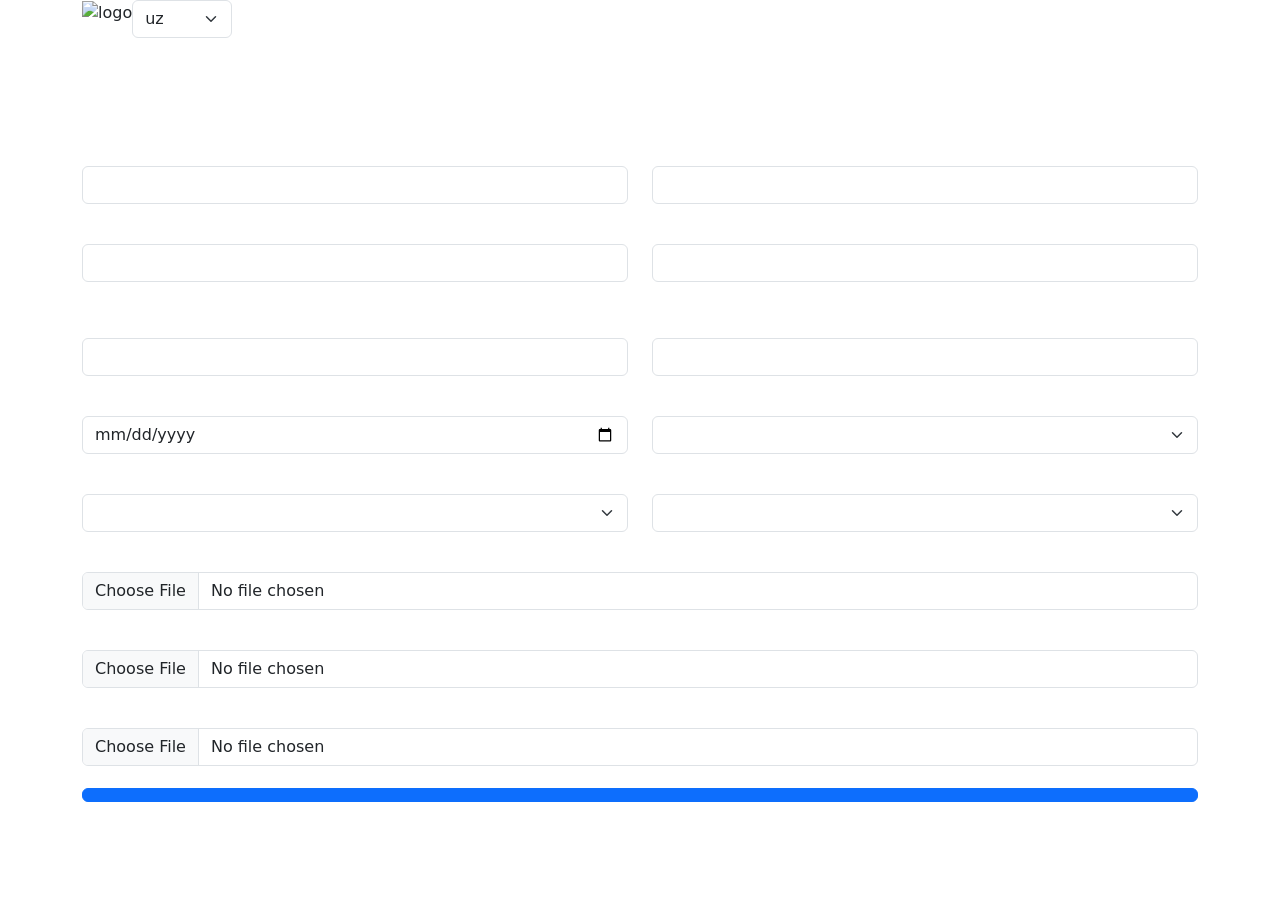
==== commit 5fbfc675: "student info page" ====
--- a/src/main/resources/templates/index.html
+++ b/src/main/resources/templates/index.html
@@ -57,10 +57,7 @@
                 <div class="col-sm-6">
                     <div class="mb-3">
                         <label for="whatsapp" class="form-label" th:text="#{whatsapp}"></label>
-                        <input type="text" class="form-control" id="whatsapp" name="whatsapp" th:field="*{whatsapp}"
-                               required>
-                        <p th:if="${#fields.hasErrors('whatsapp')}" th:errorclass="text-danger"
-                           th:errors="*{whatsapp}"></p>
+                        <input type="text" class="form-control" id="whatsapp" name="whatsapp" th:field="*{whatsapp}">
                     </div>
                 </div>
             </div>
@@ -116,7 +113,7 @@
                                     th:field="*{studyDirection}" required>
                                 <option value="" th:text="#{major}"></option>
                                 <option th:each="direction:${directions}"
-                                        th:value="${direction.id}"
+                                        th:value="${direction.name}"
                                         th:name="${direction}"
                                         th:text="${direction.name}"></option>
                             </select>
@@ -126,26 +123,29 @@
 
 
                 <div class="mb-3">
-                    <label for="photo" class="form-label" th:text="#{image}" required></label>
-                    <input type="file" class="form-control" id="photo" name="imageLink"
+                    <label for="photo" class="form-label" th:text="#{image}"></label>
+                    <input type="file" class="form-control" id="photo" name="imageLink"  required
                            th:field="${studentDTO.imageLink}">
+                    <p class="small text-secondary" th:text="#{recommended}"></p>
                 </div>
                 <div class="mb-3">
                     <label for="diplomaFile" class="form-label" th:text="#{diplomaOrCertificateFile}"></label>
                     <input type="file" class="form-control" id="diplomaFile" name="diplomaOrCertificateLink"
                            th:field="${studentDTO.diplomaOrCertificateLink}" required>
+                    <p class="small text-secondary" th:text="#{recommended}"></p>
                 </div>
                 <div class="mb-3">
                     <label for="residencePermit" class="form-label" th:text="#{uzb}"></label>
                     <input type="file" class="form-control" id="residencePermit" name="testimonyFileLink"
                            th:field="${studentDTO.testimonyFileLink}">
+                    <p class="small text-secondary" th:text="#{recommended}"></p>
                 </div>
 
                 <h5 class="mt-3" th:text="#{agreement}"></h5>
                 <p class="lead" th:text="#{policy}"></p>
 
 
-                <button type="submit" class="btn btn-primary w-100" th:text="#{sendBtn}" onclick="return confirm('Men roziman')"></button>
+                <button type="submit" class="btn btn-primary w-100" th:text="#{sendBtn}" onclick="return confirm('')"></button>
 
             </div>
         </form>
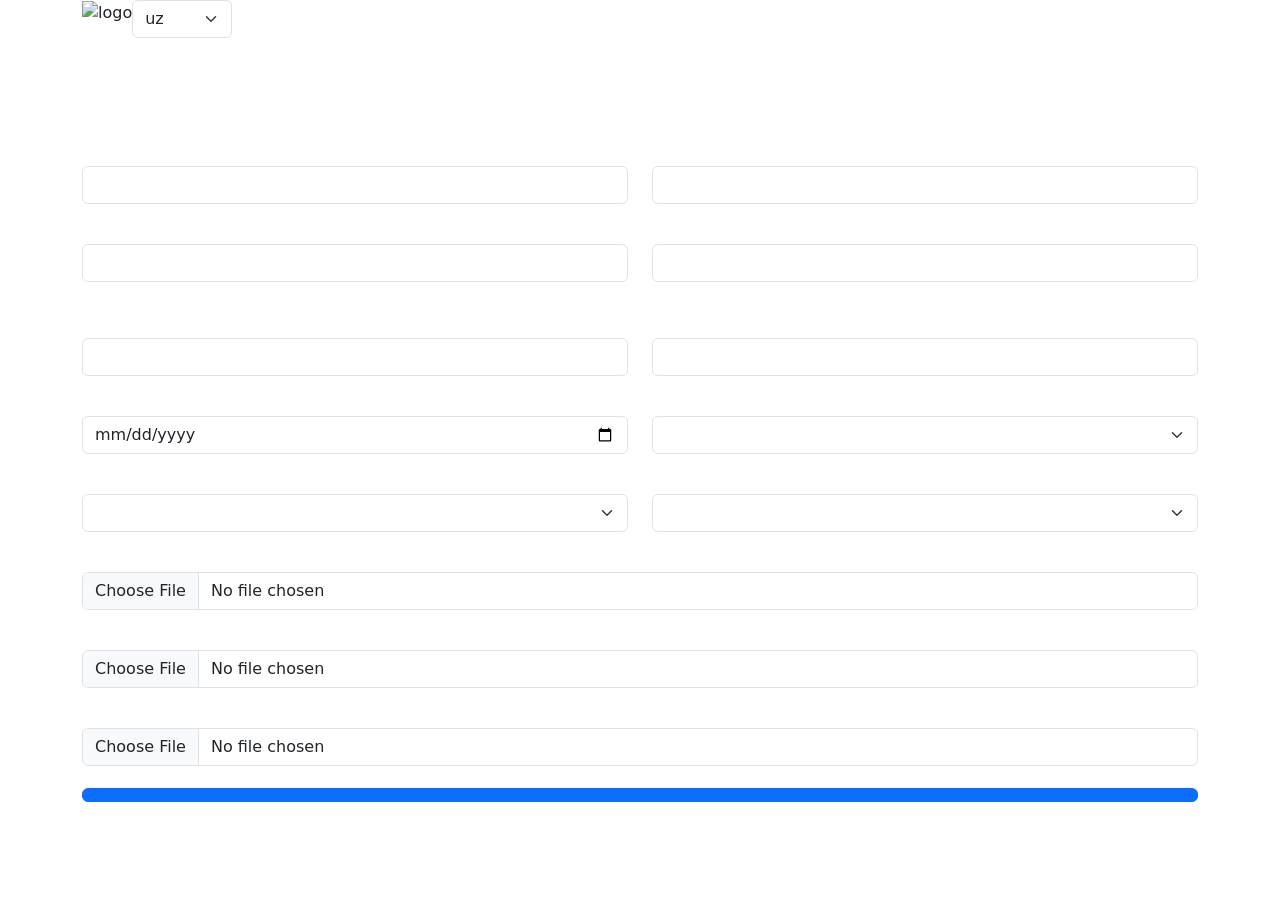
==== commit 633c6c25: "confirm text" ====
--- a/src/main/resources/templates/index.html
+++ b/src/main/resources/templates/index.html
@@ -145,7 +145,7 @@
                 <p class="lead" th:text="#{policy}"></p>
 
 
-                <button type="submit" class="btn btn-primary w-100" th:text="#{sendBtn}" onclick="return confirm('')"></button>
+                <button type="submit" class="btn btn-primary w-100" th:text="#{sendBtn}" onclick="return confirm('I confirm that my information is correct.')"></button>
 
             </div>
         </form>
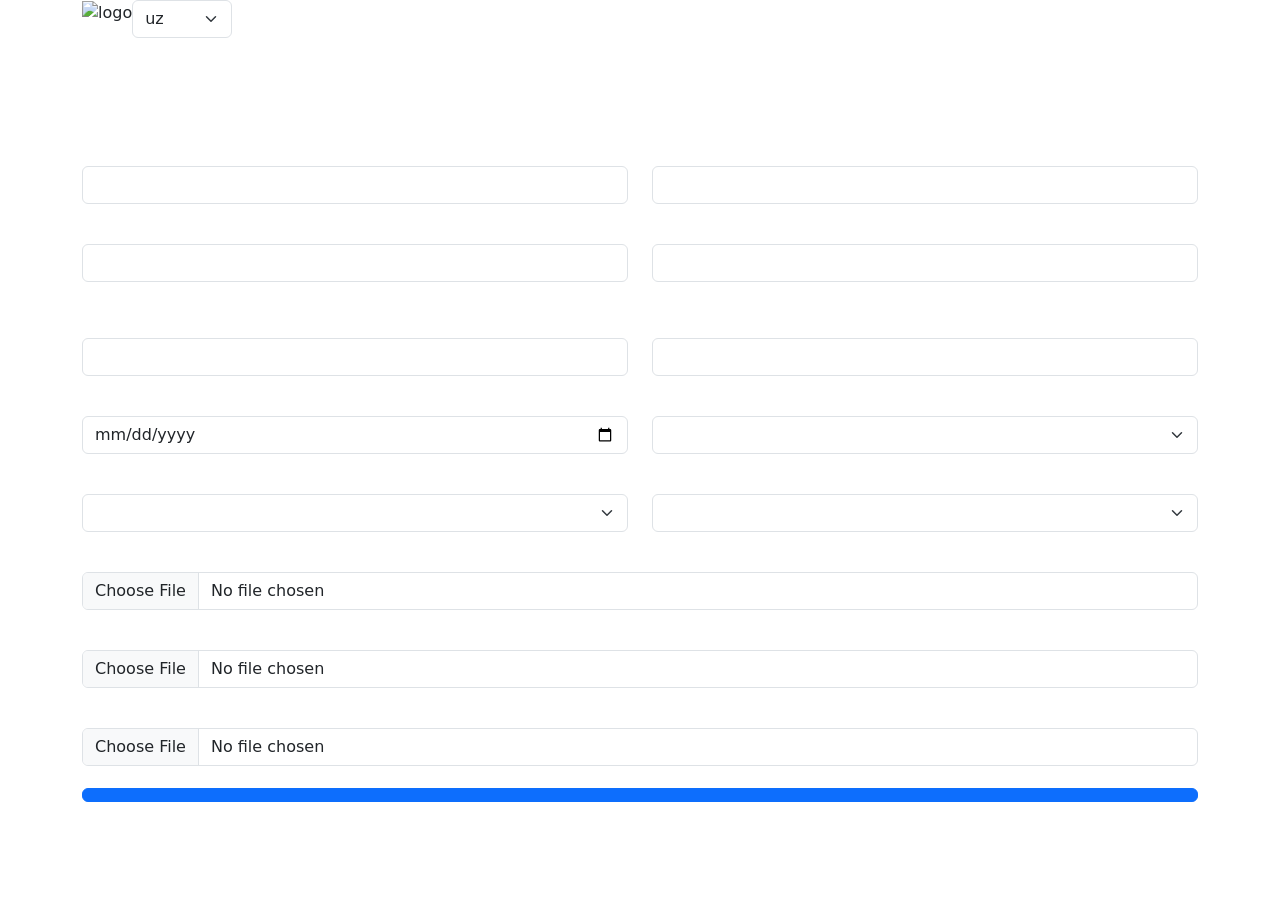
==== commit add2df9b: "dashboard page" ====
--- a/src/main/resources/templates/index.html
+++ b/src/main/resources/templates/index.html
@@ -4,6 +4,7 @@
     <meta charset="UTF-8">
     <meta name="viewport" content="width=device-width, initial-scale=1.0">
     <title>Hujjat topshirish formasi</title>
+    <link rel="icon" type="image/png" sizes="16x16" href="/image/urspi_new.png">
     <link rel="preconnect" href="https://fonts.googleapis.com">
     <link rel="preconnect" href="https://fonts.gstatic.com" crossorigin>
     <link href="https://fonts.googleapis.com/css2?family=Open+Sans:ital,wght@0,300..800;1,300..800&family=Poppins:ital,wght@0,100;0,200;0,300;0,400;0,500;0,600;0,700;0,800;0,900;1,100;1,200;1,300;1,400;1,500;1,600;1,700;1,800;1,900&display=swap"
